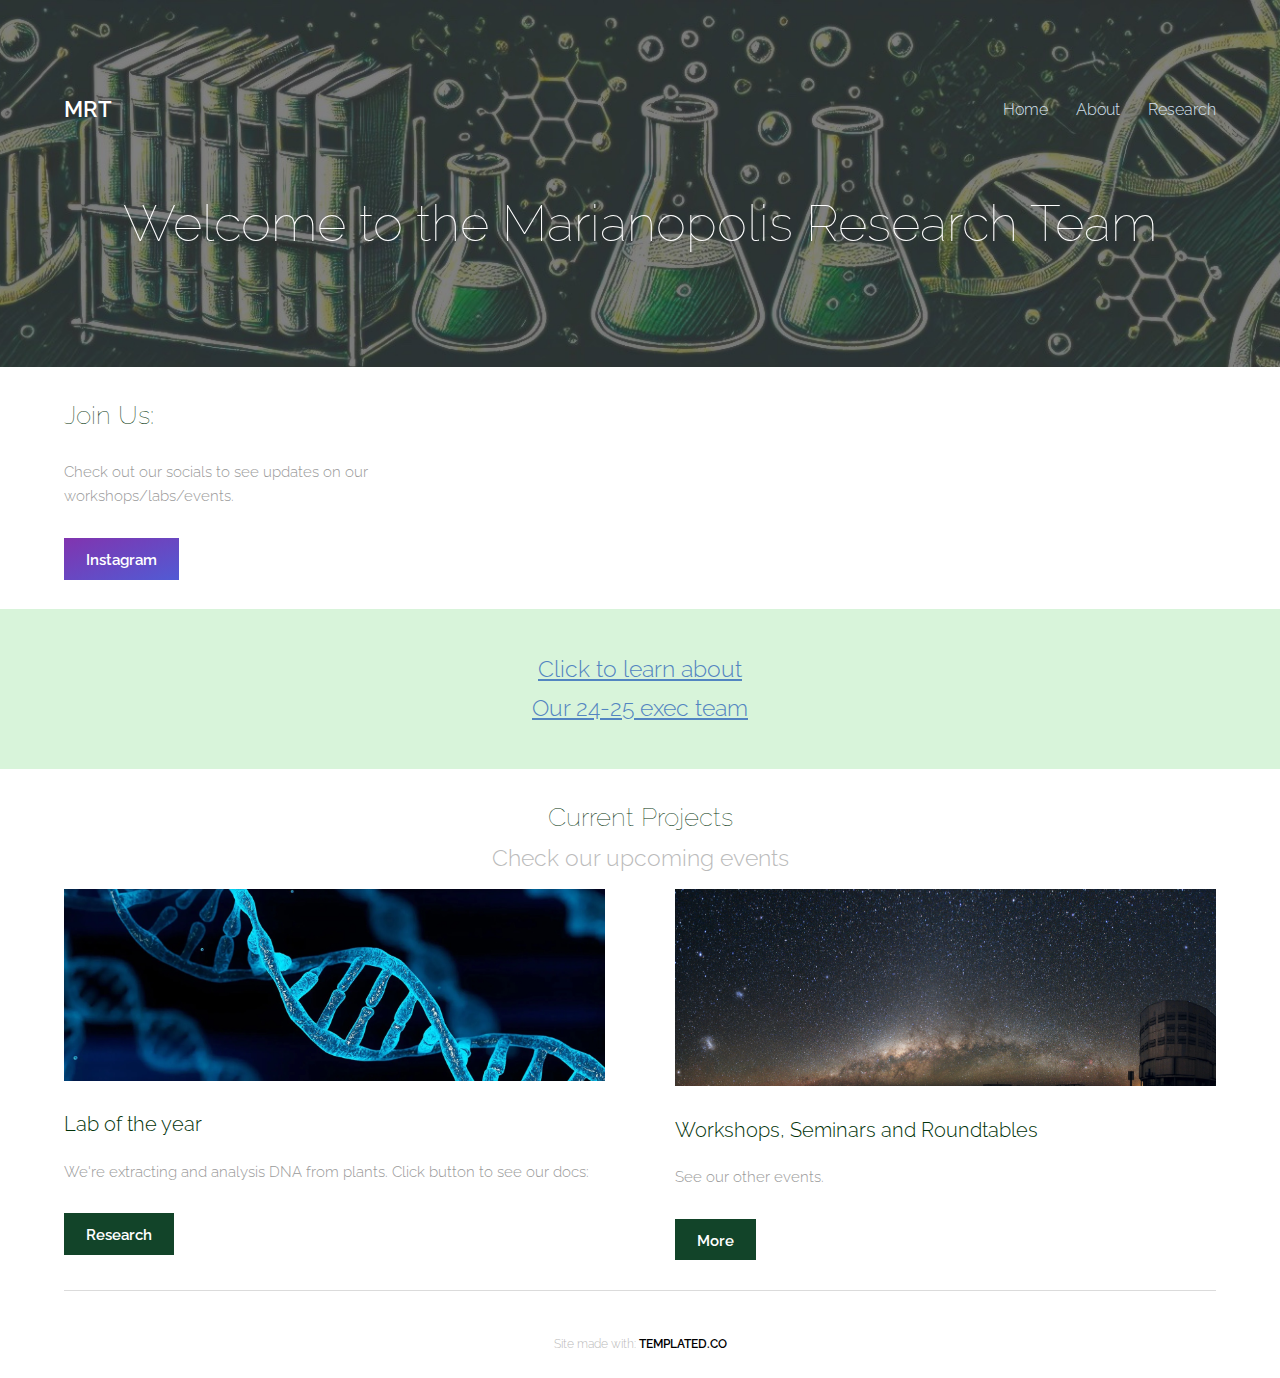
==== index.html @ 7f7be636 "first commit" ====
<!DOCTYPE HTML>
<!--
	Theory by TEMPLATED
	templated.co @templatedco
	Released for free under the Creative Commons Attribution 3.0 license (templated.co/license)
--><html><head><title>Marianopolis Research Team</title><meta charset="utf-8"><meta name="robots" content="index, follow, max-image-preview:large, max-snippet:-1, max-video-preview:-1"><meta name="viewport" content="width=device-width, initial-scale=1"><link rel="stylesheet" href="assets/css/main.css"></head><body>

		<!-- Header -->
			<header id="header"><div class="inner">
					<a href="index.html" class="logo">MRT</a>
					<nav id="nav"><a href="index.html">Home</a>
						<a href="generic.html">About</a>
						<a href="research.html">Research</a>
					</nav><a href="#navPanel" class="navPanelToggle"><span class="fa fa-bars"></span></a>
				</div>
			</header><!-- Banner --><section id="banner"><h1>Welcome to the Marianopolis Research Team</h1>
				<!--<p>STEM, Labs, Science, Research.</p>-->
			</section><!-- One --><section id="one" class="wrapper"><div class="inner">
					<div class="flex flex-3">
						<article><header><h2>Join Us:</h2>
							</header><p>Check out our socials to see updates on our workshops/labs/events.</p>
							<footer><a href="https://www.instagram.com/marianopolisresearch/" class="button special ins">Instagram</a>
							</footer></article></div>
				</div>
			</section><!-- Two -->
				<!--<div><a href="https://www.instagram.com/p/C2d52fmOYPW/?img_index=1">Our current team</a></div>-->
			<section id="two" class="wrapper style1 special"><div class="inner">
					<header><p><a href="https://www.instagram.com/p/C2d52fmOYPW/?img_index=1"><u>Click to learn about<br>Our 24-25 exec team</u></a></p>
						
					
						</div>
					</div>
				
				</div>
			</section><!-- Three --><section id="three" class="wrapper special"><div class="inner">
					<header class="align-center"><h2>Current Projects</h2>
						<p>Check our upcoming events</p>
					</header><div class="flex flex-2">
						<article><div class="image fit">
								<img src="images/DNA-strands-concept-illustration copy.jpg" alt="DNA" width="576" height="196"></div>
							<header><h3>Lab of the year</h3>
							</header><p>We're extracting and analysis DNA from plants. Click button to see our docs:</p>
							<footer><a href="research.html" class="button special">Research</a>
							</footer></article><article><div class="image fit">
								<img src="images/Panoramic_Large_and_Small_Magellanic_Clouds copy.jpg" alt="SMC" width="576" height="196"></div>
							<header><h3>Workshops, Seminars and Roundtables</h3>
							</header><p>See our other events.</p>
							<footer><a href="#" class="button special">More</a>
							</footer></article></div>
				</div>
			</section><!-- Footer --><footer id="footer"><div class="inner">
					<div class="flex">
						<!--<ul class="icons"><li><a href="#" class="icon fa-facebook"><span class="label">Facebook</span></a></li>
							<li><a href="#" class="icon fa-twitter"><span class="label">Twitter</span></a></li>
							<li><a href="#" class="icon fa-linkedin"><span class="label">linkedIn</span></a></li>
							<li><a href="#" class="icon fa-pinterest-p"><span class="label">Pinterest</span></a></li>
							<li><a href="#" class="icon fa-vimeo"><span class="label">Vimeo</span></a></li>
						</ul></div>-->
				</div>
			</footer><div class="copyright">
			Site made with: <a href="https://templated.co/">TEMPLATED.CO</a>
		</div>

		<!-- Scripts -->
			<script src="assets/js/jquery.min.js"></script><script src="assets/js/skel.min.js"></script><script src="assets/js/util.js"></script><script src="assets/js/main.js"></script></body></html>
---- assets/css/main.css ----
@charset "UTF-8";
@import url(font-awesome.min.css);
@import "https://fonts.googleapis.com/css?family=Raleway:100,300,600";

/*
	Theory by TEMPLATED
	templated.co @templatedco
	Released for free under the Creative Commons Attribution 3.0 license (templated.co/license)
*/

/* Reset */

	html, body, div, span, applet, object, iframe, h1, h2, h3, h4, h5, h6, p, blockquote, pre, a, abbr, acronym, address, big, cite, code, del, dfn, em, img, ins, kbd, q, s, samp, small, strike, strong, sub, sup, tt, var, b, u, i, center, dl, dt, dd, ol, ul, li, fieldset, form, label, legend, table, caption, tbody, tfoot, thead, tr, th, td, article, aside, canvas, details, embed, figure, figcaption, footer, header, hgroup, menu, nav, output, ruby, section, summary, time, mark, audio, video {
		margin: 0;
		padding: 0;
		border: 0;
		font-size: 100%;
		font: inherit;
		vertical-align: baseline;
	}
.image.fit img {
	width: 100%;
	height: auto;
}
	article, aside, details, figcaption, figure, footer, header, hgroup, menu, nav, section {
		display: block;
	}

	body {
		line-height: 1;
	}

	ol, ul {
		list-style: none;
	}

	blockquote, q {
		quotes: none;
	}

	blockquote:before, blockquote:after, q:before, q:after {
		content: '';
		content: none;
	}

	table {
		border-collapse: collapse;
		border-spacing: 0;
	}

	body {
		-webkit-text-size-adjust: none;
	}

/* Box Model */

	*, *:before, *:after {
		-moz-box-sizing: border-box;
		-webkit-box-sizing: border-box;
		box-sizing: border-box;
	}

/* Containers */

	.container {
		margin-left: auto;
		margin-right: auto;
	}

	.container.\31 25\25 {
		width: 100%;
		max-width: 100em;
		min-width: 80em;
	}

	.container.\37 5\25 {
		width: 60em;
	}

	.container.\35 0\25 {
		width: 40em;
	}

	.container.\32 5\25 {
		width: 20em;
	}

	.container {
		width: 80em;
	}

	@media screen and (max-width: 1680px) {

		.container.\31 25\25 {
			width: 100%;
			max-width: 100em;
			min-width: 80em;
		}

		.container.\37 5\25 {
			width: 60em;
		}

		.container.\35 0\25 {
			width: 40em;
		}

		.container.\32 5\25 {
			width: 20em;
		}

		.container {
			width: 80em;
		}

	}

	@media screen and (max-width: 1280px) {

		.container.\31 25\25 {
			width: 100%;
			max-width: 81.25em;
			min-width: 65em;
		}

		.container.\37 5\25 {
			width: 48.75em;
		}

		.container.\35 0\25 {
			width: 32.5em;
		}

		.container.\32 5\25 {
			width: 16.25em;
		}

		.container {
			width: 65em;
		}

	}

	@media screen and (max-width: 980px) {

		.container.\31 25\25 {
			width: 100%;
			max-width: 112.5%;
			min-width: 90%;
		}

		.container.\37 5\25 {
			width: 67.5%;
		}

		.container.\35 0\25 {
			width: 45%;
		}

		.container.\32 5\25 {
			width: 22.5%;
		}

		.container {
			width: 90%;
		}

	}

	@media screen and (max-width: 736px) {

		.container.\31 25\25 {
			width: 100%;
			max-width: 112.5%;
			min-width: 90%;
		}

		.container.\37 5\25 {
			width: 67.5%;
		}

		.container.\35 0\25 {
			width: 45%;
		}

		.container.\32 5\25 {
			width: 22.5%;
		}

		.container {
			width: 90% !important;
		}

	}

	@media screen and (max-width: 480px) {

		.container.\31 25\25 {
			width: 100%;
			max-width: 112.5%;
			min-width: 90%;
		}

		.container.\37 5\25 {
			width: 67.5%;
		}

		.container.\35 0\25 {
			width: 45%;
		}

		.container.\32 5\25 {
			width: 22.5%;
		}

		.container {
			width: 90% !important;
		}

	}

/* Grid */

	.row {
		border-bottom: solid 1px transparent;
		-moz-box-sizing: border-box;
		-webkit-box-sizing: border-box;
		box-sizing: border-box;
	}

	.row > * {
		float: left;
		-moz-box-sizing: border-box;
		-webkit-box-sizing: border-box;
		box-sizing: border-box;
	}

	.row:after, .row:before {
		content: '';
		display: block;
		clear: both;
		height: 0;
	}

	.row.uniform > * > :first-child {
		margin-top: 0;
	}

	.row.uniform > * > :last-child {
		margin-bottom: 0;
	}

	.row.\30 \25 > * {
		padding: 0 0 0 0em;
	}

	.row.\30 \25 {
		margin: 0 0 -1px 0em;
	}

	.row.uniform.\30 \25 > * {
		padding: 0em 0 0 0em;
	}

	.row.uniform.\30 \25 {
		margin: 0em 0 -1px 0em;
	}

	.row > * {
		padding: 0 0 0 2em;
	}

	.row {
		margin: 0 0 -1px -2em;
	}

	.row.uniform > * {
		padding: 2em 0 0 2em;
	}

	.row.uniform {
		margin: -2em 0 -1px -2em;
	}

	.row.\32 00\25 > * {
		padding: 0 0 0 4em;
	}

	.row.\32 00\25 {
		margin: 0 0 -1px -4em;
	}

	.row.uniform.\32 00\25 > * {
		padding: 4em 0 0 4em;
	}

	.row.uniform.\32 00\25 {
		margin: -4em 0 -1px -4em;
	}

	.row.\31 50\25 > * {
		padding: 0 0 0 3em;
	}

	.row.\31 50\25 {
		margin: 0 0 -1px -3em;
	}

	.row.uniform.\31 50\25 > * {
		padding: 3em 0 0 3em;
	}

	.row.uniform.\31 50\25 {
		margin: -3em 0 -1px -3em;
	}

	.row.\35 0\25 > * {
		padding: 0 0 0 1em;
	}

	.row.\35 0\25 {
		margin: 0 0 -1px -1em;
	}

	.row.uniform.\35 0\25 > * {
		padding: 1em 0 0 1em;
	}

	.row.uniform.\35 0\25 {
		margin: -1em 0 -1px -1em;
	}

	.row.\32 5\25 > * {
		padding: 0 0 0 0.5em;
	}

	.row.\32 5\25 {
		margin: 0 0 -1px -0.5em;
	}

	.row.uniform.\32 5\25 > * {
		padding: 0.5em 0 0 0.5em;
	}

	.row.uniform.\32 5\25 {
		margin: -0.5em 0 -1px -0.5em;
	}

	.\31 2u, .\31 2u\24 {
		width: 100%;
		clear: none;
		margin-left: 0;
	}

	.\31 1u, .\31 1u\24 {
		width: 91.6666666667%;
		clear: none;
		margin-left: 0;
	}

	.\31 0u, .\31 0u\24 {
		width: 83.3333333333%;
		clear: none;
		margin-left: 0;
	}

	.\39 u, .\39 u\24 {
		width: 75%;
		clear: none;
		margin-left: 0;
	}

	.\38 u, .\38 u\24 {
		width: 66.6666666667%;
		clear: none;
		margin-left: 0;
	}

	.\37 u, .\37 u\24 {
		width: 58.3333333333%;
		clear: none;
		margin-left: 0;
	}

	.\36 u, .\36 u\24 {
		width: 50%;
		clear: none;
		margin-left: 0;
	}

	.\35 u, .\35 u\24 {
		width: 41.6666666667%;
		clear: none;
		margin-left: 0;
	}

	.\34 u, .\34 u\24 {
		width: 33.3333333333%;
		clear: none;
		margin-left: 0;
	}

	.\33 u, .\33 u\24 {
		width: 25%;
		clear: none;
		margin-left: 0;
	}

	.\32 u, .\32 u\24 {
		width: 16.6666666667%;
		clear: none;
		margin-left: 0;
	}

	.\31 u, .\31 u\24 {
		width: 8.3333333333%;
		clear: none;
		margin-left: 0;
	}

	.\31 2u\24 + *,
	.\31 1u\24 + *,
	.\31 0u\24 + *,
	.\39 u\24 + *,
	.\38 u\24 + *,
	.\37 u\24 + *,
	.\36 u\24 + *,
	.\35 u\24 + *,
	.\34 u\24 + *,
	.\33 u\24 + *,
	.\32 u\24 + *,
	.\31 u\24 + * {
		clear: left;
	}

	.\-11u {
		margin-left: 91.66667%;
	}

	.\-10u {
		margin-left: 83.33333%;
	}

	.\-9u {
		margin-left: 75%;
	}

	.\-8u {
		margin-left: 66.66667%;
	}

	.\-7u {
		margin-left: 58.33333%;
	}

	.\-6u {
		margin-left: 50%;
	}

	.\-5u {
		margin-left: 41.66667%;
	}

	.\-4u {
		margin-left: 33.33333%;
	}

	.\-3u {
		margin-left: 25%;
	}

	.\-2u {
		margin-left: 16.66667%;
	}

	.\-1u {
		margin-left: 8.33333%;
	}

	@media screen and (max-width: 1680px) {

		.row > * {
			padding: 0 0 0 2em;
		}

		.row {
			margin: 0 0 -1px -2em;
		}

		.row.uniform > * {
			padding: 2em 0 0 2em;
		}

		.row.uniform {
			margin: -2em 0 -1px -2em;
		}

		.row.\32 00\25 > * {
			padding: 0 0 0 4em;
		}

		.row.\32 00\25 {
			margin: 0 0 -1px -4em;
		}

		.row.uniform.\32 00\25 > * {
			padding: 4em 0 0 4em;
		}

		.row.uniform.\32 00\25 {
			margin: -4em 0 -1px -4em;
		}

		.row.\31 50\25 > * {
			padding: 0 0 0 3em;
		}

		.row.\31 50\25 {
			margin: 0 0 -1px -3em;
		}

		.row.uniform.\31 50\25 > * {
			padding: 3em 0 0 3em;
		}

		.row.uniform.\31 50\25 {
			margin: -3em 0 -1px -3em;
		}

		.row.\35 0\25 > * {
			padding: 0 0 0 1em;
		}

		.row.\35 0\25 {
			margin: 0 0 -1px -1em;
		}

		.row.uniform.\35 0\25 > * {
			padding: 1em 0 0 1em;
		}

		.row.uniform.\35 0\25 {
			margin: -1em 0 -1px -1em;
		}

		.row.\32 5\25 > * {
			padding: 0 0 0 0.5em;
		}

		.row.\32 5\25 {
			margin: 0 0 -1px -0.5em;
		}

		.row.uniform.\32 5\25 > * {
			padding: 0.5em 0 0 0.5em;
		}

		.row.uniform.\32 5\25 {
			margin: -0.5em 0 -1px -0.5em;
		}

		.\31 2u\28xlarge\29, .\31 2u\24\28xlarge\29 {
			width: 100%;
			clear: none;
			margin-left: 0;
		}

		.\31 1u\28xlarge\29, .\31 1u\24\28xlarge\29 {
			width: 91.6666666667%;
			clear: none;
			margin-left: 0;
		}

		.\31 0u\28xlarge\29, .\31 0u\24\28xlarge\29 {
			width: 83.3333333333%;
			clear: none;
			margin-left: 0;
		}

		.\39 u\28xlarge\29, .\39 u\24\28xlarge\29 {
			width: 75%;
			clear: none;
			margin-left: 0;
		}

		.\38 u\28xlarge\29, .\38 u\24\28xlarge\29 {
			width: 66.6666666667%;
			clear: none;
			margin-left: 0;
		}

		.\37 u\28xlarge\29, .\37 u\24\28xlarge\29 {
			width: 58.3333333333%;
			clear: none;
			margin-left: 0;
		}

		.\36 u\28xlarge\29, .\36 u\24\28xlarge\29 {
			width: 50%;
			clear: none;
			margin-left: 0;
		}

		.\35 u\28xlarge\29, .\35 u\24\28xlarge\29 {
			width: 41.6666666667%;
			clear: none;
			margin-left: 0;
		}

		.\34 u\28xlarge\29, .\34 u\24\28xlarge\29 {
			width: 33.3333333333%;
			clear: none;
			margin-left: 0;
		}

		.\33 u\28xlarge\29, .\33 u\24\28xlarge\29 {
			width: 25%;
			clear: none;
			margin-left: 0;
		}

		.\32 u\28xlarge\29, .\32 u\24\28xlarge\29 {
			width: 16.6666666667%;
			clear: none;
			margin-left: 0;
		}

		.\31 u\28xlarge\29, .\31 u\24\28xlarge\29 {
			width: 8.3333333333%;
			clear: none;
			margin-left: 0;
		}

		.\31 2u\24\28xlarge\29 + *,
		.\31 1u\24\28xlarge\29 + *,
		.\31 0u\24\28xlarge\29 + *,
		.\39 u\24\28xlarge\29 + *,
		.\38 u\24\28xlarge\29 + *,
		.\37 u\24\28xlarge\29 + *,
		.\36 u\24\28xlarge\29 + *,
		.\35 u\24\28xlarge\29 + *,
		.\34 u\24\28xlarge\29 + *,
		.\33 u\24\28xlarge\29 + *,
		.\32 u\24\28xlarge\29 + *,
		.\31 u\24\28xlarge\29 + * {
			clear: left;
		}

		.\-11u\28xlarge\29 {
			margin-left: 91.66667%;
		}

		.\-10u\28xlarge\29 {
			margin-left: 83.33333%;
		}

		.\-9u\28xlarge\29 {
			margin-left: 75%;
		}

		.\-8u\28xlarge\29 {
			margin-left: 66.66667%;
		}

		.\-7u\28xlarge\29 {
			margin-left: 58.33333%;
		}

		.\-6u\28xlarge\29 {
			margin-left: 50%;
		}

		.\-5u\28xlarge\29 {
			margin-left: 41.66667%;
		}

		.\-4u\28xlarge\29 {
			margin-left: 33.33333%;
		}

		.\-3u\28xlarge\29 {
			margin-left: 25%;
		}

		.\-2u\28xlarge\29 {
			margin-left: 16.66667%;
		}

		.\-1u\28xlarge\29 {
			margin-left: 8.33333%;
		}

	}

	@media screen and (max-width: 1280px) {

		.row > * {
			padding: 0 0 0 1.5em;
		}

		.row {
			margin: 0 0 -1px -1.5em;
		}

		.row.uniform > * {
			padding: 1.5em 0 0 1.5em;
		}

		.row.uniform {
			margin: -1.5em 0 -1px -1.5em;
		}

		.row.\32 00\25 > * {
			padding: 0 0 0 3em;
		}

		.row.\32 00\25 {
			margin: 0 0 -1px -3em;
		}

		.row.uniform.\32 00\25 > * {
			padding: 3em 0 0 3em;
		}

		.row.uniform.\32 00\25 {
			margin: -3em 0 -1px -3em;
		}

		.row.\31 50\25 > * {
			padding: 0 0 0 2.25em;
		}

		.row.\31 50\25 {
			margin: 0 0 -1px -2.25em;
		}

		.row.uniform.\31 50\25 > * {
			padding: 2.25em 0 0 2.25em;
		}

		.row.uniform.\31 50\25 {
			margin: -2.25em 0 -1px -2.25em;
		}

		.row.\35 0\25 > * {
			padding: 0 0 0 0.75em;
		}

		.row.\35 0\25 {
			margin: 0 0 -1px -0.75em;
		}

		.row.uniform.\35 0\25 > * {
			padding: 0.75em 0 0 0.75em;
		}

		.row.uniform.\35 0\25 {
			margin: -0.75em 0 -1px -0.75em;
		}

		.row.\32 5\25 > * {
			padding: 0 0 0 0.375em;
		}

		.row.\32 5\25 {
			margin: 0 0 -1px -0.375em;
		}

		.row.uniform.\32 5\25 > * {
			padding: 0.375em 0 0 0.375em;
		}

		.row.uniform.\32 5\25 {
			margin: -0.375em 0 -1px -0.375em;
		}

		.\31 2u\28large\29, .\31 2u\24\28large\29 {
			width: 100%;
			clear: none;
			margin-left: 0;
		}

		.\31 1u\28large\29, .\31 1u\24\28large\29 {
			width: 91.6666666667%;
			clear: none;
			margin-left: 0;
		}

		.\31 0u\28large\29, .\31 0u\24\28large\29 {
			width: 83.3333333333%;
			clear: none;
			margin-left: 0;
		}

		.\39 u\28large\29, .\39 u\24\28large\29 {
			width: 75%;
			clear: none;
			margin-left: 0;
		}

		.\38 u\28large\29, .\38 u\24\28large\29 {
			width: 66.6666666667%;
			clear: none;
			margin-left: 0;
		}

		.\37 u\28large\29, .\37 u\24\28large\29 {
			width: 58.3333333333%;
			clear: none;
			margin-left: 0;
		}

		.\36 u\28large\29, .\36 u\24\28large\29 {
			width: 50%;
			clear: none;
			margin-left: 0;
		}

		.\35 u\28large\29, .\35 u\24\28large\29 {
			width: 41.6666666667%;
			clear: none;
			margin-left: 0;
		}

		.\34 u\28large\29, .\34 u\24\28large\29 {
			width: 33.3333333333%;
			clear: none;
			margin-left: 0;
		}

		.\33 u\28large\29, .\33 u\24\28large\29 {
			width: 25%;
			clear: none;
			margin-left: 0;
		}

		.\32 u\28large\29, .\32 u\24\28large\29 {
			width: 16.6666666667%;
			clear: none;
			margin-left: 0;
		}

		.\31 u\28large\29, .\31 u\24\28large\29 {
			width: 8.3333333333%;
			clear: none;
			margin-left: 0;
		}

		.\31 2u\24\28large\29 + *,
		.\31 1u\24\28large\29 + *,
		.\31 0u\24\28large\29 + *,
		.\39 u\24\28large\29 + *,
		.\38 u\24\28large\29 + *,
		.\37 u\24\28large\29 + *,
		.\36 u\24\28large\29 + *,
		.\35 u\24\28large\29 + *,
		.\34 u\24\28large\29 + *,
		.\33 u\24\28large\29 + *,
		.\32 u\24\28large\29 + *,
		.\31 u\24\28large\29 + * {
			clear: left;
		}

		.\-11u\28large\29 {
			margin-left: 91.66667%;
		}

		.\-10u\28large\29 {
			margin-left: 83.33333%;
		}

		.\-9u\28large\29 {
			margin-left: 75%;
		}

		.\-8u\28large\29 {
			margin-left: 66.66667%;
		}

		.\-7u\28large\29 {
			margin-left: 58.33333%;
		}

		.\-6u\28large\29 {
			margin-left: 50%;
		}

		.\-5u\28large\29 {
			margin-left: 41.66667%;
		}

		.\-4u\28large\29 {
			margin-left: 33.33333%;
		}

		.\-3u\28large\29 {
			margin-left: 25%;
		}

		.\-2u\28large\29 {
			margin-left: 16.66667%;
		}

		.\-1u\28large\29 {
			margin-left: 8.33333%;
		}

	}

	@media screen and (max-width: 980px) {

		.row > * {
			padding: 0 0 0 1.5em;
		}

		.row {
			margin: 0 0 -1px -1.5em;
		}

		.row.uniform > * {
			padding: 1.5em 0 0 1.5em;
		}

		.row.uniform {
			margin: -1.5em 0 -1px -1.5em;
		}

		.row.\32 00\25 > * {
			padding: 0 0 0 3em;
		}

		.row.\32 00\25 {
			margin: 0 0 -1px -3em;
		}

		.row.uniform.\32 00\25 > * {
			padding: 3em 0 0 3em;
		}

		.row.uniform.\32 00\25 {
			margin: -3em 0 -1px -3em;
		}

		.row.\31 50\25 > * {
			padding: 0 0 0 2.25em;
		}

		.row.\31 50\25 {
			margin: 0 0 -1px -2.25em;
		}

		.row.uniform.\31 50\25 > * {
			padding: 2.25em 0 0 2.25em;
		}

		.row.uniform.\31 50\25 {
			margin: -2.25em 0 -1px -2.25em;
		}

		.row.\35 0\25 > * {
			padding: 0 0 0 0.75em;
		}

		.row.\35 0\25 {
			margin: 0 0 -1px -0.75em;
		}

		.row.uniform.\35 0\25 > * {
			padding: 0.75em 0 0 0.75em;
		}

		.row.uniform.\35 0\25 {
			margin: -0.75em 0 -1px -0.75em;
		}

		.row.\32 5\25 > * {
			padding: 0 0 0 0.375em;
		}

		.row.\32 5\25 {
			margin: 0 0 -1px -0.375em;
		}

		.row.uniform.\32 5\25 > * {
			padding: 0.375em 0 0 0.375em;
		}

		.row.uniform.\32 5\25 {
			margin: -0.375em 0 -1px -0.375em;
		}

		.\31 2u\28medium\29, .\31 2u\24\28medium\29 {
			width: 100%;
			clear: none;
			margin-left: 0;
		}

		.\31 1u\28medium\29, .\31 1u\24\28medium\29 {
			width: 91.6666666667%;
			clear: none;
			margin-left: 0;
		}

		.\31 0u\28medium\29, .\31 0u\24\28medium\29 {
			width: 83.3333333333%;
			clear: none;
			margin-left: 0;
		}

		.\39 u\28medium\29, .\39 u\24\28medium\29 {
			width: 75%;
			clear: none;
			margin-left: 0;
		}

		.\38 u\28medium\29, .\38 u\24\28medium\29 {
			width: 66.6666666667%;
			clear: none;
			margin-left: 0;
		}

		.\37 u\28medium\29, .\37 u\24\28medium\29 {
			width: 58.3333333333%;
			clear: none;
			margin-left: 0;
		}

		.\36 u\28medium\29, .\36 u\24\28medium\29 {
			width: 50%;
			clear: none;
			margin-left: 0;
		}

		.\35 u\28medium\29, .\35 u\24\28medium\29 {
			width: 41.6666666667%;
			clear: none;
			margin-left: 0;
		}

		.\34 u\28medium\29, .\34 u\24\28medium\29 {
			width: 33.3333333333%;
			clear: none;
			margin-left: 0;
		}

		.\33 u\28medium\29, .\33 u\24\28medium\29 {
			width: 25%;
			clear: none;
			margin-left: 0;
		}

		.\32 u\28medium\29, .\32 u\24\28medium\29 {
			width: 16.6666666667%;
			clear: none;
			margin-left: 0;
		}

		.\31 u\28medium\29, .\31 u\24\28medium\29 {
			width: 8.3333333333%;
			clear: none;
			margin-left: 0;
		}

		.\31 2u\24\28medium\29 + *,
		.\31 1u\24\28medium\29 + *,
		.\31 0u\24\28medium\29 + *,
		.\39 u\24\28medium\29 + *,
		.\38 u\24\28medium\29 + *,
		.\37 u\24\28medium\29 + *,
		.\36 u\24\28medium\29 + *,
		.\35 u\24\28medium\29 + *,
		.\34 u\24\28medium\29 + *,
		.\33 u\24\28medium\29 + *,
		.\32 u\24\28medium\29 + *,
		.\31 u\24\28medium\29 + * {
			clear: left;
		}

		.\-11u\28medium\29 {
			margin-left: 91.66667%;
		}

		.\-10u\28medium\29 {
			margin-left: 83.33333%;
		}

		.\-9u\28medium\29 {
			margin-left: 75%;
		}

		.\-8u\28medium\29 {
			margin-left: 66.66667%;
		}

		.\-7u\28medium\29 {
			margin-left: 58.33333%;
		}

		.\-6u\28medium\29 {
			margin-left: 50%;
		}

		.\-5u\28medium\29 {
			margin-left: 41.66667%;
		}

		.\-4u\28medium\29 {
			margin-left: 33.33333%;
		}

		.\-3u\28medium\29 {
			margin-left: 25%;
		}

		.\-2u\28medium\29 {
			margin-left: 16.66667%;
		}

		.\-1u\28medium\29 {
			margin-left: 8.33333%;
		}

	}

	@media screen and (max-width: 736px) {

		.row > * {
			padding: 0 0 0 1.25em;
		}

		.row {
			margin: 0 0 -1px -1.25em;
		}

		.row.uniform > * {
			padding: 1.25em 0 0 1.25em;
		}

		.row.uniform {
			margin: -1.25em 0 -1px -1.25em;
		}

		.row.\32 00\25 > * {
			padding: 0 0 0 2.5em;
		}

		.row.\32 00\25 {
			margin: 0 0 -1px -2.5em;
		}

		.row.uniform.\32 00\25 > * {
			padding: 2.5em 0 0 2.5em;
		}

		.row.uniform.\32 00\25 {
			margin: -2.5em 0 -1px -2.5em;
		}

		.row.\31 50\25 > * {
			padding: 0 0 0 1.875em;
		}

		.row.\31 50\25 {
			margin: 0 0 -1px -1.875em;
		}

		.row.uniform.\31 50\25 > * {
			padding: 1.875em 0 0 1.875em;
		}

		.row.uniform.\31 50\25 {
			margin: -1.875em 0 -1px -1.875em;
		}

		.row.\35 0\25 > * {
			padding: 0 0 0 0.625em;
		}

		.row.\35 0\25 {
			margin: 0 0 -1px -0.625em;
		}

		.row.uniform.\35 0\25 > * {
			padding: 0.625em 0 0 0.625em;
		}

		.row.uniform.\35 0\25 {
			margin: -0.625em 0 -1px -0.625em;
		}

		.row.\32 5\25 > * {
			padding: 0 0 0 0.3125em;
		}

		.row.\32 5\25 {
			margin: 0 0 -1px -0.3125em;
		}

		.row.uniform.\32 5\25 > * {
			padding: 0.3125em 0 0 0.3125em;
		}

		.row.uniform.\32 5\25 {
			margin: -0.3125em 0 -1px -0.3125em;
		}

		.\31 2u\28small\29, .\31 2u\24\28small\29 {
			width: 100%;
			clear: none;
			margin-left: 0;
		}

		.\31 1u\28small\29, .\31 1u\24\28small\29 {
			width: 91.6666666667%;
			clear: none;
			margin-left: 0;
		}

		.\31 0u\28small\29, .\31 0u\24\28small\29 {
			width: 83.3333333333%;
			clear: none;
			margin-left: 0;
		}

		.\39 u\28small\29, .\39 u\24\28small\29 {
			width: 75%;
			clear: none;
			margin-left: 0;
		}

		.\38 u\28small\29, .\38 u\24\28small\29 {
			width: 66.6666666667%;
			clear: none;
			margin-left: 0;
		}

		.\37 u\28small\29, .\37 u\24\28small\29 {
			width: 58.3333333333%;
			clear: none;
			margin-left: 0;
		}

		.\36 u\28small\29, .\36 u\24\28small\29 {
			width: 50%;
			clear: none;
			margin-left: 0;
		}

		.\35 u\28small\29, .\35 u\24\28small\29 {
			width: 41.6666666667%;
			clear: none;
			margin-left: 0;
		}

		.\34 u\28small\29, .\34 u\24\28small\29 {
			width: 33.3333333333%;
			clear: none;
			margin-left: 0;
		}

		.\33 u\28small\29, .\33 u\24\28small\29 {
			width: 25%;
			clear: none;
			margin-left: 0;
		}

		.\32 u\28small\29, .\32 u\24\28small\29 {
			width: 16.6666666667%;
			clear: none;
			margin-left: 0;
		}

		.\31 u\28small\29, .\31 u\24\28small\29 {
			width: 8.3333333333%;
			clear: none;
			margin-left: 0;
		}

		.\31 2u\24\28small\29 + *,
		.\31 1u\24\28small\29 + *,
		.\31 0u\24\28small\29 + *,
		.\39 u\24\28small\29 + *,
		.\38 u\24\28small\29 + *,
		.\37 u\24\28small\29 + *,
		.\36 u\24\28small\29 + *,
		.\35 u\24\28small\29 + *,
		.\34 u\24\28small\29 + *,
		.\33 u\24\28small\29 + *,
		.\32 u\24\28small\29 + *,
		.\31 u\24\28small\29 + * {
			clear: left;
		}

		.\-11u\28small\29 {
			margin-left: 91.66667%;
		}

		.\-10u\28small\29 {
			margin-left: 83.33333%;
		}

		.\-9u\28small\29 {
			margin-left: 75%;
		}

		.\-8u\28small\29 {
			margin-left: 66.66667%;
		}

		.\-7u\28small\29 {
			margin-left: 58.33333%;
		}

		.\-6u\28small\29 {
			margin-left: 50%;
		}

		.\-5u\28small\29 {
			margin-left: 41.66667%;
		}

		.\-4u\28small\29 {
			margin-left: 33.33333%;
		}

		.\-3u\28small\29 {
			margin-left: 25%;
		}

		.\-2u\28small\29 {
			margin-left: 16.66667%;
		}

		.\-1u\28small\29 {
			margin-left: 8.33333%;
		}

	}

	@media screen and (max-width: 480px) {

		.row > * {
			padding: 0 0 0 1.25em;
		}

		.row {
			margin: 0 0 -1px -1.25em;
		}

		.row.uniform > * {
			padding: 1.25em 0 0 1.25em;
		}

		.row.uniform {
			margin: -1.25em 0 -1px -1.25em;
		}

		.row.\32 00\25 > * {
			padding: 0 0 0 2.5em;
		}

		.row.\32 00\25 {
			margin: 0 0 -1px -2.5em;
		}

		.row.uniform.\32 00\25 > * {
			padding: 2.5em 0 0 2.5em;
		}

		.row.uniform.\32 00\25 {
			margin: -2.5em 0 -1px -2.5em;
		}

		.row.\31 50\25 > * {
			padding: 0 0 0 1.875em;
		}

		.row.\31 50\25 {
			margin: 0 0 -1px -1.875em;
		}

		.row.uniform.\31 50\25 > * {
			padding: 1.875em 0 0 1.875em;
		}

		.row.uniform.\31 50\25 {
			margin: -1.875em 0 -1px -1.875em;
		}

		.row.\35 0\25 > * {
			padding: 0 0 0 0.625em;
		}

		.row.\35 0\25 {
			margin: 0 0 -1px -0.625em;
		}

		.row.uniform.\35 0\25 > * {
			padding: 0.625em 0 0 0.625em;
		}

		.row.uniform.\35 0\25 {
			margin: -0.625em 0 -1px -0.625em;
		}

		.row.\32 5\25 > * {
			padding: 0 0 0 0.3125em;
		}

		.row.\32 5\25 {
			margin: 0 0 -1px -0.3125em;
		}

		.row.uniform.\32 5\25 > * {
			padding: 0.3125em 0 0 0.3125em;
		}

		.row.uniform.\32 5\25 {
			margin: -0.3125em 0 -1px -0.3125em;
		}

		.\31 2u\28xsmall\29, .\31 2u\24\28xsmall\29 {
			width: 100%;
			clear: none;
			margin-left: 0;
		}

		.\31 1u\28xsmall\29, .\31 1u\24\28xsmall\29 {
			width: 91.6666666667%;
			clear: none;
			margin-left: 0;
		}

		.\31 0u\28xsmall\29, .\31 0u\24\28xsmall\29 {
			width: 83.3333333333%;
			clear: none;
			margin-left: 0;
		}

		.\39 u\28xsmall\29, .\39 u\24\28xsmall\29 {
			width: 75%;
			clear: none;
			margin-left: 0;
		}

		.\38 u\28xsmall\29, .\38 u\24\28xsmall\29 {
			width: 66.6666666667%;
			clear: none;
			margin-left: 0;
		}

		.\37 u\28xsmall\29, .\37 u\24\28xsmall\29 {
			width: 58.3333333333%;
			clear: none;
			margin-left: 0;
		}

		.\36 u\28xsmall\29, .\36 u\24\28xsmall\29 {
			width: 50%;
			clear: none;
			margin-left: 0;
		}

		.\35 u\28xsmall\29, .\35 u\24\28xsmall\29 {
			width: 41.6666666667%;
			clear: none;
			margin-left: 0;
		}

		.\34 u\28xsmall\29, .\34 u\24\28xsmall\29 {
			width: 33.3333333333%;
			clear: none;
			margin-left: 0;
		}

		.\33 u\28xsmall\29, .\33 u\24\28xsmall\29 {
			width: 25%;
			clear: none;
			margin-left: 0;
		}

		.\32 u\28xsmall\29, .\32 u\24\28xsmall\29 {
			width: 16.6666666667%;
			clear: none;
			margin-left: 0;
		}

		.\31 u\28xsmall\29, .\31 u\24\28xsmall\29 {
			width: 8.3333333333%;
			clear: none;
			margin-left: 0;
		}

		.\31 2u\24\28xsmall\29 + *,
		.\31 1u\24\28xsmall\29 + *,
		.\31 0u\24\28xsmall\29 + *,
		.\39 u\24\28xsmall\29 + *,
		.\38 u\24\28xsmall\29 + *,
		.\37 u\24\28xsmall\29 + *,
		.\36 u\24\28xsmall\29 + *,
		.\35 u\24\28xsmall\29 + *,
		.\34 u\24\28xsmall\29 + *,
		.\33 u\24\28xsmall\29 + *,
		.\32 u\24\28xsmall\29 + *,
		.\31 u\24\28xsmall\29 + * {
			clear: left;
		}

		.\-11u\28xsmall\29 {
			margin-left: 91.66667%;
		}

		.\-10u\28xsmall\29 {
			margin-left: 83.33333%;
		}

		.\-9u\28xsmall\29 {
			margin-left: 75%;
		}

		.\-8u\28xsmall\29 {
			margin-left: 66.66667%;
		}

		.\-7u\28xsmall\29 {
			margin-left: 58.33333%;
		}

		.\-6u\28xsmall\29 {
			margin-left: 50%;
		}

		.\-5u\28xsmall\29 {
			margin-left: 41.66667%;
		}

		.\-4u\28xsmall\29 {
			margin-left: 33.33333%;
		}

		.\-3u\28xsmall\29 {
			margin-left: 25%;
		}

		.\-2u\28xsmall\29 {
			margin-left: 16.66667%;
		}

		.\-1u\28xsmall\29 {
			margin-left: 8.33333%;
		}

	}

/* Basic */

	@-ms-viewport {
		width: device-width;
	}

	body {
		-ms-overflow-style: scrollbar;
	}

	@media screen and (max-width: 480px) {

		html, body {
			min-width: 320px;
		}

	}

	body {
		background: #fff;
	}

		body.is-loading *, body.is-loading *:before, body.is-loading *:after {
			-moz-animation: none !important;
			-webkit-animation: none !important;
			-ms-animation: none !important;
			animation: none !important;
			-moz-transition: none !important;
			-webkit-transition: none !important;
			-ms-transition: none !important;
			transition: none !important;
		}

/* Type */

	body, input, select, textarea {
		color: #9a9a9a;
		font-family: "Raleway", Arial, Helvetica, sans-serif;
		font-size: 13pt;
		font-weight: 300;
		line-height: 1.65;
	}

		@media screen and (max-width: 1680px) {

			body, input, select, textarea {
				font-size: 11pt;
			}

		}

		@media screen and (max-width: 1280px) {

			body, input, select, textarea {
				font-size: 11pt;
			}

		}

		@media screen and (max-width: 980px) {

			body, input, select, textarea {
				font-size: 12pt;
			}

		}

		@media screen and (max-width: 736px) {

			body, input, select, textarea {
				font-size: 12pt;
			}

		}

		@media screen and (max-width: 480px) {

			body, input, select, textarea {
				font-size: 12pt;
			}

		}

	a {
		color: #5385c1;
		text-decoration: underline;
	}

		a:hover {
			text-decoration: none;
		}

	strong, b {
		color: #555;
		font-weight: 600;
	}

	em, i {
		font-style: italic;
	}

	p {
		margin: 0 0 2em 0;
	}

	h1, h2, h3, h4, h5, h6 {
		color: #013208;
		font-weight: 300;
		line-height: 1.5;
		margin: 0 0 1em 0;
	}

		h1 a, h2 a, h3 a, h4 a, h5 a, h6 a {
			color: inherit;
			text-decoration: none;
		}

	h2 {
		font-size: 1.75em;
		font-weight: 100;
	}

	h3 {
		font-size: 1.35em;
	}

	h4 {
		font-size: 1.1em;
	}

	h5 {
		font-size: 0.9em;
	}

	h6 {
		font-size: 0.7em;
	}

	sub {
		font-size: 0.8em;
		position: relative;
		top: 0.5em;
	}

	sup {
		font-size: 0.8em;
		position: relative;
		top: -0.5em;
	}

	blockquote {
		border-left: solid 4px #dbdbdb;
		font-style: italic;
		margin: 0 0 2em 0;
		padding: 0.5em 0 0.5em 2em;
	}

	code {
		background: rgba(144, 144, 144, 0.075);
		border-radius: 0;
		border: solid 1px #dbdbdb;
		font-family: "Courier New", monospace;
		font-size: 0.9em;
		margin: 0 0.25em;
		padding: 0.25em 0.65em;
	}

	pre {
		-webkit-overflow-scrolling: touch;
		font-family: "Courier New", monospace;
		font-size: 0.9em;
		margin: 0 0 2em 0;
	}

		pre code {
			display: block;
			line-height: 1.75;
			padding: 1em 1.5em;
			overflow-x: auto;
		}

	hr {
		border: 0;
		border-bottom: solid 1px #dbdbdb;
		margin: 2em 0;
	}

		hr.major {
			margin: 3em 0;
		}

	.align-left {
		text-align: left;
	}

	.align-center {
		text-align: center;
	}

	.align-right {
		text-align: right;
	}

	.inner {
		max-width: 75em;
		margin: 0 auto;
	}

		@media screen and (max-width: 1280px) {

			.inner {
				max-width: 90%;
			}

		}

		@media screen and (max-width: 480px) {

			.inner {
				max-width: 85%;
			}

		}

/* Section/Article */

	section.special, article.special {
		text-align: center;
	}

		section.special article, article.special article {
			text-align: left;
		}

	section.wrapper, article.wrapper {
		padding: 2em 0;
	}

		section.wrapper header, article.wrapper header {
			margin-bottom: 0em;
		}

/* 			section.wrapper header h2, article.wrapper header h2 {
				font-size: 2.75em;
				margin: 0 0 .5em 0;
			} */

			section.wrapper header p, article.wrapper header p {
				font-size: 1.6em;
			}

		section.wrapper article header, article.wrapper article header {
			margin: 0;
		}

		section.wrapper.style1, article.wrapper.style1 {
			background: #d8f4da;
			color: #bacee6;
		}

			section.wrapper.style1 header h2, article.wrapper.style1 header h2 {
				color: #fff;
			}

			section.wrapper.style1 header p, article.wrapper.style1 header p {
				color: #bacee6;
			}

			section.wrapper.style1 h3, article.wrapper.style1 h3 {
				color: #FFF;
			}

		@media screen and (max-width: 980px) {

			section.wrapper, article.wrapper {
				padding: 0.1em 0;
			}

		}

		@media screen and (max-width: 736px) {

			section.wrapper header, article.wrapper header {
				margin-bottom: 2em;
			}

				section.wrapper header h2, article.wrapper header h2 {
					font-size: 2em;
				}

				section.wrapper header p, article.wrapper header p {
					font-size: .9em;
				}

		}

		@media screen and (max-width: 480px) {

			section.wrapper, article.wrapper {
				text-align: center;
			}

				section.wrapper article, article.wrapper article {
					text-align: center;
				}

		}

	header p {
		color: #bbb;
		position: relative;
		margin: 0.5em 0 0.5em 0;
	}

	header h2 + p {
		font-size: 1.25em;
		margin-top: -1em;
	}

	header h3 + p {
		font-size: 1.1em;
		margin-top: -0.8em;
	}

	header h4 + p,
	header h5 + p,
	header h6 + p {
		font-size: 0.9em;
		margin-top: -0.6em;
	}

/* Flex */

	.flex {
		display: -ms-flexbox;
		-ms-flex-wrap: wrap;
		-ms-flex-pack: justify;
		display: -moz-flex;
		display: -webkit-flex;
		display: -ms-flex;
		display: flex;
		-moz-flex-wrap: wrap;
		-webkit-flex-wrap: wrap;
		-ms-flex-wrap: wrap;
		flex-wrap: wrap;
		-moz-justify-content: space-between;
		-webkit-justify-content: space-between;
		-ms-justify-content: space-between;
		justify-content: space-between;
	}

		.flex.flex-2 article {
			width: 47%;
		}

		.flex.flex-3 article {
			position: relative;
			width: 28%;
		}

			.flex.flex-3 article:before {
				content: '';
				position: absolute;
				width: 100%;
				height: 100%;
				right: -2em;
				top: 0;
				border-right: 1px solid #dbdbdb;
				pointer-events: none;
			}

			.flex.flex-3 article:last-child:before {
				border: none;
			}

		.flex.flex-4 .box {
			width: 21%;
		}

		@media screen and (max-width: 980px) {

			.flex.flex-2 article {
				width: 100%;
				margin-bottom: 3em;
			}

				.flex.flex-2 article:last-child {
					margin-bottom: 0;
				}

			.flex.flex-3 {
				-moz-flex-direction: column;
				-webkit-flex-direction: column;
				-ms-flex-direction: column;
				flex-direction: column;
			}

				.flex.flex-3 article {
					width: 100%;
					border-bottom: 1px solid #dbdbdb;
					padding-bottom: 2.5em;
					margin-bottom: 3em;
				}

					.flex.flex-3 article:last-child {
						border: none;
						padding-bottom: 0;
						margin: 0 0 1em 0;
					}

					.flex.flex-3 article:before {
						display: none;
					}

			.flex.flex-4 .box {
				width: 47%;
			}

		}

		@media screen and (max-width: 480px) {

			.flex.flex-4 .box {
				width: 100%;
			}

		}

/* Form */

	form {
		margin: 0 0 2em 0;
	}

	label {
		color: #555;
		display: block;
		font-size: 0.9em;
		font-weight: 600;
		margin: 0 0 1em 0;
	}

	input[type="text"],
	input[type="password"],
	input[type="email"],
	input[type="tel"],
	select,
	textarea {
		-moz-appearance: none;
		-webkit-appearance: none;
		-ms-appearance: none;
		appearance: none;
		background: rgba(144, 144, 144, 0.075);
		border-radius: 0;
		border: none;
		border: solid 1px #dbdbdb;
		color: inherit;
		display: block;
		outline: 0;
		padding: 0 1em;
		text-decoration: none;
		width: 100%;
	}

		input[type="text"]:invalid,
		input[type="password"]:invalid,
		input[type="email"]:invalid,
		input[type="tel"]:invalid,
		select:invalid,
		textarea:invalid {
			box-shadow: none;
		}

		input[type="text"]:focus,
		input[type="password"]:focus,
		input[type="email"]:focus,
		input[type="tel"]:focus,
		select:focus,
		textarea:focus {
			border-color: #5385c1;
			box-shadow: 0 0 0 1px #5385c1;
		}

	.select-wrapper {
		text-decoration: none;
		display: block;
		position: relative;
	}

		.select-wrapper:before {
			content: "";
			-moz-osx-font-smoothing: grayscale;
			-webkit-font-smoothing: antialiased;
			font-family: FontAwesome;
			font-style: normal;
			font-weight: normal;
			text-transform: none !important;
		}

		.select-wrapper:before {
			color: #dbdbdb;
			display: block;
			height: 2.75em;
			line-height: 2.75em;
			pointer-events: none;
			position: absolute;
			right: 0;
			text-align: center;
			top: 0;
			width: 2.75em;
		}

		.select-wrapper select::-ms-expand {
			display: none;
		}

	input[type="text"],
	input[type="password"],
	input[type="email"],
	select {
		height: 2.75em;
	}

	textarea {
		padding: 0.75em 1em;
	}

	input[type="checkbox"],
	input[type="radio"] {
		-moz-appearance: none;
		-webkit-appearance: none;
		-ms-appearance: none;
		appearance: none;
		display: block;
		float: left;
		margin-right: -2em;
		opacity: 0;
		width: 1em;
		z-index: -1;
	}

		input[type="checkbox"] + label,
		input[type="radio"] + label {
			text-decoration: none;
			color: #9a9a9a;
			cursor: pointer;
			display: inline-block;
			font-size: 1em;
			font-weight: 300;
			padding-left: 2.4em;
			padding-right: 0.75em;
			position: relative;
		}

			input[type="checkbox"] + label:before,
			input[type="radio"] + label:before {
				-moz-osx-font-smoothing: grayscale;
				-webkit-font-smoothing: antialiased;
				font-family: FontAwesome;
				font-style: normal;
				font-weight: normal;
				text-transform: none !important;
			}

			input[type="checkbox"] + label:before,
			input[type="radio"] + label:before {
				background: rgba(144, 144, 144, 0.075);
				border-radius: 0;
				border: solid 1px #dbdbdb;
				content: '';
				display: inline-block;
				height: 1.65em;
				left: 0;
				line-height: 1.58125em;
				position: absolute;
				text-align: center;
				top: 0;
				width: 1.65em;
			}

		input[type="checkbox"]:checked + label:before,
		input[type="radio"]:checked + label:before {
			background: #5a5a5a;
			border-color: #5a5a5a;
			color: #ffffff;
			content: '\f00c';
		}

		input[type="checkbox"]:focus + label:before,
		input[type="radio"]:focus + label:before {
			border-color: #5385c1;
			box-shadow: 0 0 0 1px #5385c1;
		}

	input[type="checkbox"] + label:before {
		border-radius: 0;
	}

	input[type="radio"] + label:before {
		border-radius: 100%;
	}

	::-webkit-input-placeholder {
		color: #bbb !important;
		opacity: 1.0;
	}

	:-moz-placeholder {
		color: #bbb !important;
		opacity: 1.0;
	}

	::-moz-placeholder {
		color: #bbb !important;
		opacity: 1.0;
	}

	:-ms-input-placeholder {
		color: #bbb !important;
		opacity: 1.0;
	}

	.formerize-placeholder {
		color: #bbb !important;
		opacity: 1.0;
	}

/* Box */

	.box {
		border: solid 1px #dbdbdb;
		margin-bottom: 2em;
		padding: 1.5em;
	}

		.box > :last-child,
		.box > :last-child > :last-child,
		.box > :last-child > :last-child > :last-child {
			margin-bottom: 0;
		}

		.box.alt {
			border: 0;
			border-radius: 0;
			padding: 0;
		}

		.box.person {
			border: solid 1px rgba(255, 255, 255, 0.25);
			padding: 3em 1.5em;
		}

			.box.person h3 {
				margin: 0;
			}

			.box.person .image {
				margin-bottom: 1em;
			}

				.box.person .image img {
					max-width: 100%;
				}

/* Icon */

	.icon {
		text-decoration: none;
		border-bottom: none;
		position: relative;
	}

		.icon:before {
			-moz-osx-font-smoothing: grayscale;
			-webkit-font-smoothing: antialiased;
			font-family: FontAwesome;
			font-style: normal;
			font-weight: normal;
			text-transform: none !important;
		}

		.icon > .label {
			display: none;
		}

/* Image */

	.image {
		border-radius: 0;
		border: 0;
		display: inline-block;
		position: relative;
	}

		.image img {
			border-radius: 0;
			display: block;
		}

		.image.left, .image.right {
			max-width: 40%;
		}

			.image.left img, .image.right img {
				width: 100%;
			}

		.image.round img {
			border-radius: 100%;
		}

		.image.left {
			float: left;
			padding: 0 1.5em 1em 0;
			top: 0.25em;
		}

		.image.right {
			float: right;
			padding: 0 0 1em 1.5em;
			top: 0.25em;
		}

		.image.fit {
			display: block;
			margin: 0 0 2em 0;
			width: 100%;
		}

			.image.fit img {
				width: 100%;
			}

		.image.main {
			display: block;
			margin: 0 0 3em 0;
			width: 100%;
		}

			.image.main img {
				width: 100%;
			}

/* List */

	ol {
		list-style: decimal;
		margin: 0 0 2em 0;
		padding-left: 1.25em;
	}

		ol li {
			padding-left: 0.25em;
		}

	ul {
		list-style: disc;
		margin: 0 0 2em 0;
		padding-left: 1em;
	}

		ul li {
			padding-left: 0.5em;
		}

		ul.alt {
			list-style: none;
			padding-left: 0;
		}

			ul.alt li {
				border-top: solid 1px #dbdbdb;
				padding: 0.5em 0;
			}

				ul.alt li:first-child {
					border-top: 0;
					padding-top: 0;
				}

		ul.icons {
			cursor: default;
			list-style: none;
			padding-left: 0;
		}

			ul.icons li {
				display: inline-block;
				padding: 0 1em 0 0;
			}

				ul.icons li:last-child {
					padding-right: 0;
				}

				ul.icons li .icon:before {
					font-size: 2em;
				}

		ul.actions {
			cursor: default;
			list-style: none;
			padding-left: 0;
		}

			ul.actions li {
				display: inline-block;
				padding: 0 1em 0 0;
				vertical-align: middle;
			}

				ul.actions li:last-child {
					padding-right: 0;
				}

			ul.actions.small li {
				padding: 0 0.5em 0 0;
			}

			ul.actions.vertical li {
				display: block;
				padding: 1em 0 0 0;
			}

				ul.actions.vertical li:first-child {
					padding-top: 0;
				}

				ul.actions.vertical li > * {
					margin-bottom: 0;
				}

			ul.actions.vertical.small li {
				padding: 0.5em 0 0 0;
			}

				ul.actions.vertical.small li:first-child {
					padding-top: 0;
				}

			ul.actions.fit {
				display: table;
				margin-left: -1em;
				padding: 0;
				table-layout: fixed;
				width: calc(100% + 1em);
			}

				ul.actions.fit li {
					display: table-cell;
					padding: 0 0 0 1em;
				}

					ul.actions.fit li > * {
						margin-bottom: 0;
					}

				ul.actions.fit.small {
					margin-left: -0.5em;
					width: calc(100% + 0.5em);
				}

					ul.actions.fit.small li {
						padding: 0 0 0 0.5em;
					}

			@media screen and (max-width: 480px) {

				ul.actions {
					margin: 0 0 2em 0;
				}

					ul.actions li {
						padding: 1em 0 0 0;
						display: block;
						text-align: center;
						width: 100%;
					}

						ul.actions li:first-child {
							padding-top: 0;
						}

						ul.actions li > * {
							width: 100%;
							margin: 0 !important;
						}

							ul.actions li > *.icon:before {
								margin-left: -2em;
							}

					ul.actions.small li {
						padding: 0.5em 0 0 0;
					}

						ul.actions.small li:first-child {
							padding-top: 0;
						}

			}

	dl {
		margin: 0 0 2em 0;
	}

		dl dt {
			display: block;
			font-weight: 600;
			margin: 0 0 1em 0;
		}

		dl dd {
			margin-left: 2em;
		}

/* Table */

	.table-wrapper {
		-webkit-overflow-scrolling: touch;
		overflow-x: auto;
	}

	table {
		margin: 0 0 2em 0;
		width: 100%;
	}

		table tbody tr {
			border: solid 1px #dbdbdb;
			border-left: 0;
			border-right: 0;
		}

			table tbody tr:nth-child(2n + 1) {
				background-color: rgba(144, 144, 144, 0.075);
			}

		table td {
			padding: 0.75em 0.75em;
		}

		table th {
			color: #555;
			font-size: 0.9em;
			font-weight: 600;
			padding: 0 0.75em 0.75em 0.75em;
			text-align: left;
		}

		table thead {
			border-bottom: solid 2px #dbdbdb;
		}

		table tfoot {
			border-top: solid 2px #dbdbdb;
		}

		table.alt {
			border-collapse: separate;
		}

			table.alt tbody tr td {
				border: solid 1px #dbdbdb;
				border-left-width: 0;
				border-top-width: 0;
			}

				table.alt tbody tr td:first-child {
					border-left-width: 1px;
				}

			table.alt tbody tr:first-child td {
				border-top-width: 1px;
			}

			table.alt thead {
				border-bottom: 0;
			}

			table.alt tfoot {
				border-top: 0;
			}

/* Button */

	input[type="submit"],
	input[type="reset"],
	input[type="button"],
	button,
	.button {
		-moz-appearance: none;
		-webkit-appearance: none;
		-ms-appearance: none;
		appearance: none;
		-moz-transition: background-color 0.2s ease-in-out, color 0.2s ease-in-out;
		-webkit-transition: background-color 0.2s ease-in-out, color 0.2s ease-in-out;
		-ms-transition: background-color 0.2s ease-in-out, color 0.2s ease-in-out;
		transition: background-color 0.2s ease-in-out, color 0.2s ease-in-out;
		background-color: #5a5a5a;
		border-radius: 0;
		border: 0;
		color: #ffffff !important;
		cursor: pointer;
		display: inline-block;
		font-weight: 600;
		height: 2.85em;
		line-height: 2.95em;
		padding: 0 1.5em;
		text-align: center;
		text-decoration: none;
		white-space: nowrap;
	}

		input[type="submit"]:hover,
		input[type="reset"]:hover,
		input[type="button"]:hover,
		button:hover,
		.button:hover {
			background-color: #676767;
		}

		input[type="submit"]:active,
		input[type="reset"]:active,
		input[type="button"]:active,
		button:active,
		.button:active {
			background-color: #4d4d4d;
		}

		input[type="submit"].icon,
		input[type="reset"].icon,
		input[type="button"].icon,
		button.icon,
		.button.icon {
			padding-left: 1.35em;
		}

			input[type="submit"].icon:before,
			input[type="reset"].icon:before,
			input[type="button"].icon:before,
			button.icon:before,
			.button.icon:before {
				margin-right: 0.5em;
			}

		input[type="submit"].fit,
		input[type="reset"].fit,
		input[type="button"].fit,
		button.fit,
		.button.fit {
			display: block;
			margin: 0 0 1em 0;
			width: 100%;
		}

		input[type="submit"].small,
		input[type="reset"].small,
		input[type="button"].small,
		button.small,
		.button.small {
			font-size: 0.8em;
		}

		input[type="submit"].big,
		input[type="reset"].big,
		input[type="button"].big,
		button.big,
		.button.big {
			font-size: 1.35em;
		}

		input[type="submit"].alt,
		input[type="reset"].alt,
		input[type="button"].alt,
		button.alt,
		.button.alt {
			background-color: transparent;
			box-shadow: inset 0 0 0 2px #dbdbdb;
			color: #555 !important;
		}

			input[type="submit"].alt:hover,
			input[type="reset"].alt:hover,
			input[type="button"].alt:hover,
			button.alt:hover,
			.button.alt:hover {
				background-color: rgba(144, 144, 144, 0.075);
			}

			input[type="submit"].alt:active,
			input[type="reset"].alt:active,
			input[type="button"].alt:active,
			button.alt:active,
			.button.alt:active {
				background-color: rgba(144, 144, 144, 0.2);
			}

			input[type="submit"].alt.icon:before,
			input[type="reset"].alt.icon:before,
			input[type="button"].alt.icon:before,
			button.alt.icon:before,
			.button.alt.icon:before {
				color: #bbb;
			}

		input[type="submit"].special,
		input[type="reset"].special,
		input[type="button"].special,
		button.special,
		.button.special {
			background-color: #124429;
			color: #ffffff
		}
		button.special.ins,
		.button.special.ins {
			background-color: #8134af; 
    		background: linear-gradient(to bottom right, #8134af, #515bd4);
			color: #ffffff
		}

			input[type="submit"].special:hover,
			input[type="reset"].special:hover,
			input[type="button"].special:hover,
			button.special:hover,
			.button.special:hover {
				background-color: #6692c8;
			}

			input[type="submit"].special:active,
			input[type="reset"].special:active,
			input[type="button"].special:active,
			button.special:active,
			.button.special:active {
				background-color: #4278b8;
			}

		input[type="submit"].disabled, input[type="submit"]:disabled,
		input[type="reset"].disabled,
		input[type="reset"]:disabled,
		input[type="button"].disabled,
		input[type="button"]:disabled,
		button.disabled,
		button:disabled,
		.button.disabled,
		.button:disabled {
			background-color: #9a9a9a !important;
			box-shadow: inset 0 -0.15em 0 0 rgba(0, 0, 0, 0.15);
			color: #fff !important;
			cursor: default;
			opacity: 0.25;
		}

		@media screen and (max-width: 480px) {

			input[type="submit"],
			input[type="reset"],
			input[type="button"],
			button,
			.button {
				padding: 0;
				width: 100%;
			}

		}

/* Header */

	.subpage {
		padding-top: 44px;
	}

		.subpage #header {
			background: #124311;
			top: 0;
			height: 44px;
			line-height: 44px;
			position: fixed;
		}

	#header {
		color: #d4e0ef;
		cursor: default;
		height: 5em;
		left: 0;
		line-height: 5em;
		position: absolute;
		text-align: right;
		top: 5em;
		width: 100%;
		z-index: 10001;
	}

		#header .inner {
			margin: 0 auto;
			position: relative;
		}

		#header .logo {
			color: #ffffff;
			display: inline-block;
			font-weight: 600;
			height: inherit;
			left: 0;
			line-height: inherit;
			margin: 0;
			padding: 0;
			position: absolute;
			top: 0;
			font-size: 1.5em;
		}

		#header a {
			-moz-transition: color 0.2s ease-in-out;
			-webkit-transition: color 0.2s ease-in-out;
			-ms-transition: color 0.2s ease-in-out;
			transition: color 0.2s ease-in-out;
			display: inline-block;
			padding: 0 0.75em;
			color: inherit;
			text-decoration: none;
			font-size: 1.1em;
		}

			#header a:hover {
				color: #ffffff;
			}

			#header a:last-child {
				padding-right: 0;
			}

			#header a.navPanelToggle {
				display: none;
				text-decoration: none;
				height: 4em;
				width: 4em;
				z-index: 10003;
			}

				#header a.navPanelToggle .fa {
					font-size: 1.25em;
				}

				@media screen and (max-width: 980px) {

					#header a.navPanelToggle {
						display: inline-block;
					}

				}

			@media screen and (max-width: 736px) {

				#header a {
					padding: 0 0.5em;
				}

			}

	@media screen and (max-width: 980px) {

		#header {
			top: 3em;
			height: 44px;
			line-height: 44px;
		}

	}

	@media screen and (max-width: 736px) {

		#header {
			top: 2em;
		}

	}

	@media screen and (max-width: 480px) {

		#header {
			top: 1em;
			min-width: 320px;
		}

	}

/* Nav */

	@media screen and (max-width: 980px) {

		#nav {
			display: none;
		}

	}

	#navPanel {
		-moz-transform: translatex(20em);
		-webkit-transform: translatex(20em);
		-ms-transform: translatex(20em);
		transform: translatex(20em);
		-moz-transition: -moz-transform 0.2s ease-in-out, visibility 0.2s ease-in-out;
		-webkit-transition: -webkit-transform 0.2s ease-in-out, visibility 0.2s ease-in-out;
		-ms-transition: -ms-transform 0.2s ease-in-out, visibility 0.2s ease-in-out;
		transition: transform 0.2s ease-in-out, visibility 0.2s ease-in-out;
		-webkit-overflow-scrolling: touch;
		visibility: hidden;
		overflow-y: auto;
		position: fixed;
		right: 0;
		top: 0;
		background: #5385c1;
		color: #d4e0ef;
		height: 100%;
		max-width: 80%;
		width: 20em;
		padding: 0.5em 1.25em;
		z-index: 10003;
	}

		#navPanel.visible {
			-moz-transform: translatex(0);
			-webkit-transform: translatex(0);
			-ms-transform: translatex(0);
			transform: translatex(0);
			box-shadow: 0 0 1.5em 0 rgba(0, 0, 0, 0.2);
			visibility: visible;
		}

		#navPanel a:not(.close) {
			border-top: solid 1px rgba(255, 255, 255, 0.25);
			color: #d4e0ef;
			font-weight: 600;
			display: block;
			padding: 0.75em 0;
			text-decoration: none;
			font-weight: 300;
		}

			#navPanel a:not(.close):first-child {
				border: none;
			}

		#navPanel .close {
			text-decoration: none;
			-moz-transition: color 0.2s ease-in-out;
			-webkit-transition: color 0.2s ease-in-out;
			-ms-transition: color 0.2s ease-in-out;
			transition: color 0.2s ease-in-out;
			-webkit-tap-highlight-color: transparent;
			border: 0;
			color: #d4e0ef;
			cursor: pointer;
			display: block;
			height: 4em;
			padding-right: 1.25em;
			position: absolute;
			right: 0;
			text-align: right;
			top: 0;
			vertical-align: middle;
			width: 5em;
		}

			#navPanel .close:before {
				-moz-osx-font-smoothing: grayscale;
				-webkit-font-smoothing: antialiased;
				font-family: FontAwesome;
				font-style: normal;
				font-weight: normal;
				text-transform: none !important;
				content: '\f00d';
				width: 3em;
				height: 3em;
				line-height: 3em;
				display: block;
				position: absolute;
				right: 0;
				top: 0;
				text-align: center;
			}

			#navPanel .close:hover {
				color: inherit;
			}

/* Banner */

	#banner {
		padding: 12em 0 10em 0;
		background-image: url('../../images/DALL·E 2024-08-31 08.50.47 - A very wide banner design for a research team, featuring a hand-drawn style with a dark green color theme, with no text. The banner includes simplisti copy.jpg');
		background-size: cover;
		background-position: center center;

		background-repeat: no-repeat;
		text-align: center;

	}

		#banner h1 {
			font-size: 3.5em;
			font-weight: 100;
			color: #fff;
			line-height: 1em;
			margin: 1em 0 0 0;
			padding: 0;
		}

		#banner p {
			font-size: 1em;
			color: rgba(255, 255, 255, 0.55);
			margin-bottom: 1.75em;
		}

		@media only screen and (min-device-width: 768px) and (max-device-width: 1024px) and (orientation: landscape) {

			#banner {
				background-attachment: scroll;
			}

		}

		@media screen and (max-width: 1280px) {

			#banner {
				padding: 10em 2em 8em 2em;
			}

		}

		@media screen and (max-width: 980px) {

			#banner {
				background-attachment: scroll;
			}

		}

		@media screen and (max-width: 736px) {

			#banner {
				padding: 8em 1.5em 6em 1.5em;
			}

				#banner h1 {
					font-size: 2.5em;
				}

				#banner p {
					font-size: .9em;
				}

		}

		@media screen and (max-width: 480px) {

			#banner {
				padding: 6em 1.5em 4em 1.5em;
			}

		}

/* Footer */

	#footer .inner {
		border-top: 1px solid #dbdbdb;
		padding-top: 3em;
	}

.copyright {
	text-align: center;
	color: #bbb;
	font-size: 0.8em;
	margin: 0 0 2em 0;
	padding: 0;
}
.copyright a {
	color: black;
	font-weight: 600;
	text-decoration: none;
}
.copyright a:hover {
	color: #bbb;
	text-decoration: underline;
}
	#footer .copyright {
		color: #bbb;
		font-size: 0.8em;
		margin: 0 0 2em 0;
		padding: 0;
	}

		#footer .copyright a {
			color: #bbb;
			text-decoration: none;
		}

			#footer .copyright a:hover {
				color: #bbb;
				text-decoration: underline;
			}

	#footer ul.icons li .icon {
		font-size: 0.58em;
	}

	@media screen and (max-width: 736px) {

		#footer .inner {
			padding-top: 2em;
		}

		#footer .copyright {
			-ms-flex-order: 2;
			-moz-order: 2;
			-webkit-order: 2;
			-ms-order: 2;
			order: 2;
		}

		#footer ul {
			-ms-flex-order: 1;
			-moz-order: 1;
			-webkit-order: 1;
			-ms-order: 1;
			order: 1;
		}

		#footer .flex {
			-moz-flex-direction: column;
			-webkit-flex-direction: column;
			-ms-flex-direction: column;
			flex-direction: column;
			text-align: center;
		}

	}
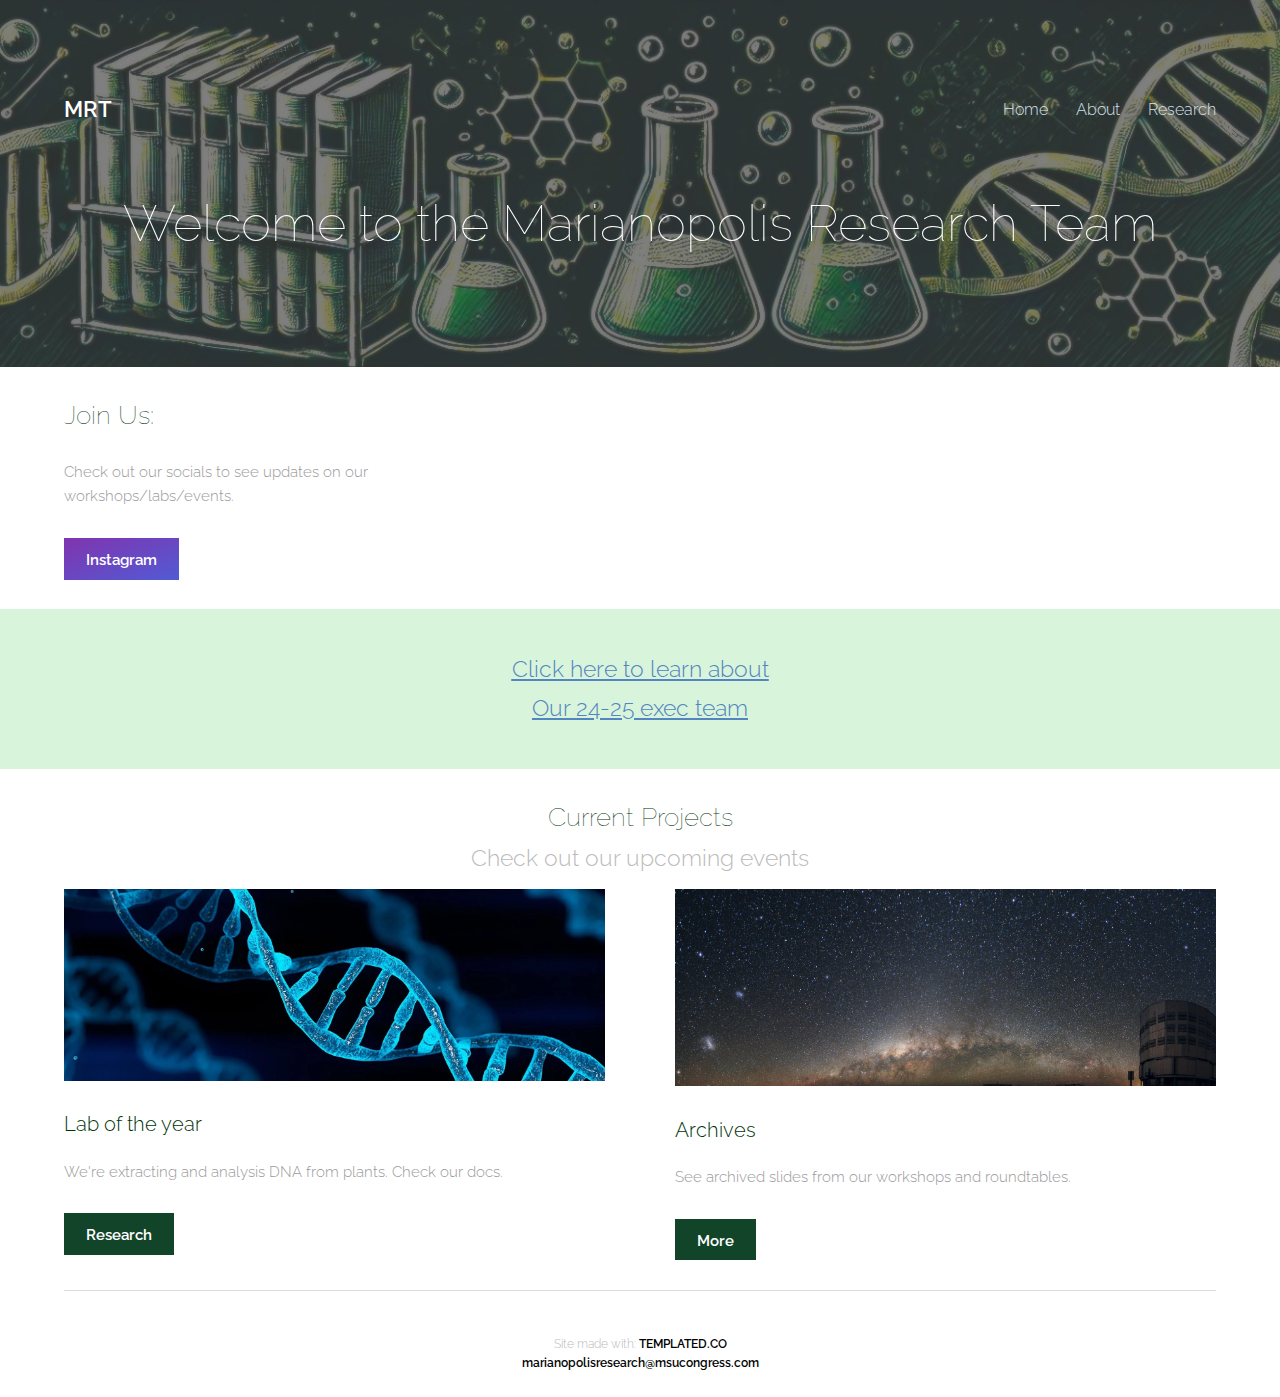
==== commit 11e1bb69: "deleted boilerplate" ====
--- a/index.html
+++ b/index.html
@@ -23,28 +23,26 @@
 							</footer></article></div>
 				</div>
 			</section><!-- Two -->
-				<!--<div><a href="https://www.instagram.com/p/C2d52fmOYPW/?img_index=1">Our current team</a></div>-->
 			<section id="two" class="wrapper style1 special"><div class="inner">
-					<header><p><a href="https://www.instagram.com/p/C2d52fmOYPW/?img_index=1"><u>Click to learn about<br>Our 24-25 exec team</u></a></p>
-						
-					
+					<header><p><a href="https://www.instagram.com/p/C2d52fmOYPW/?img_index=1">
+						<u>Click here to learn about<br>Our 24-25 exec team</u></a></p>
 						</div>
 					</div>
 				
 				</div>
 			</section><!-- Three --><section id="three" class="wrapper special"><div class="inner">
 					<header class="align-center"><h2>Current Projects</h2>
-						<p>Check our upcoming events</p>
+						<p>Check out our upcoming events</p>
 					</header><div class="flex flex-2">
 						<article><div class="image fit">
 								<img src="images/DNA-strands-concept-illustration copy.jpg" alt="DNA" width="576" height="196"></div>
 							<header><h3>Lab of the year</h3>
-							</header><p>We're extracting and analysis DNA from plants. Click button to see our docs:</p>
+							</header><p>We're extracting and analysis DNA from plants. Check our docs.</p>
 							<footer><a href="research.html" class="button special">Research</a>
 							</footer></article><article><div class="image fit">
 								<img src="images/Panoramic_Large_and_Small_Magellanic_Clouds copy.jpg" alt="SMC" width="576" height="196"></div>
-							<header><h3>Workshops, Seminars and Roundtables</h3>
-							</header><p>See our other events.</p>
+							<header><h3>Archives</h3>
+							</header><p>See archived slides from our workshops and roundtables.</p>
 							<footer><a href="#" class="button special">More</a>
 							</footer></article></div>
 				</div>
@@ -59,6 +57,7 @@
 				</div>
 			</footer><div class="copyright">
 			Site made with: <a href="https://templated.co/">TEMPLATED.CO</a>
+			<br><a href="mailto: marianopolisresearch@msucongress.com">marianopolisresearch@msucongress.com</a>
 		</div>
 
 		<!-- Scripts -->
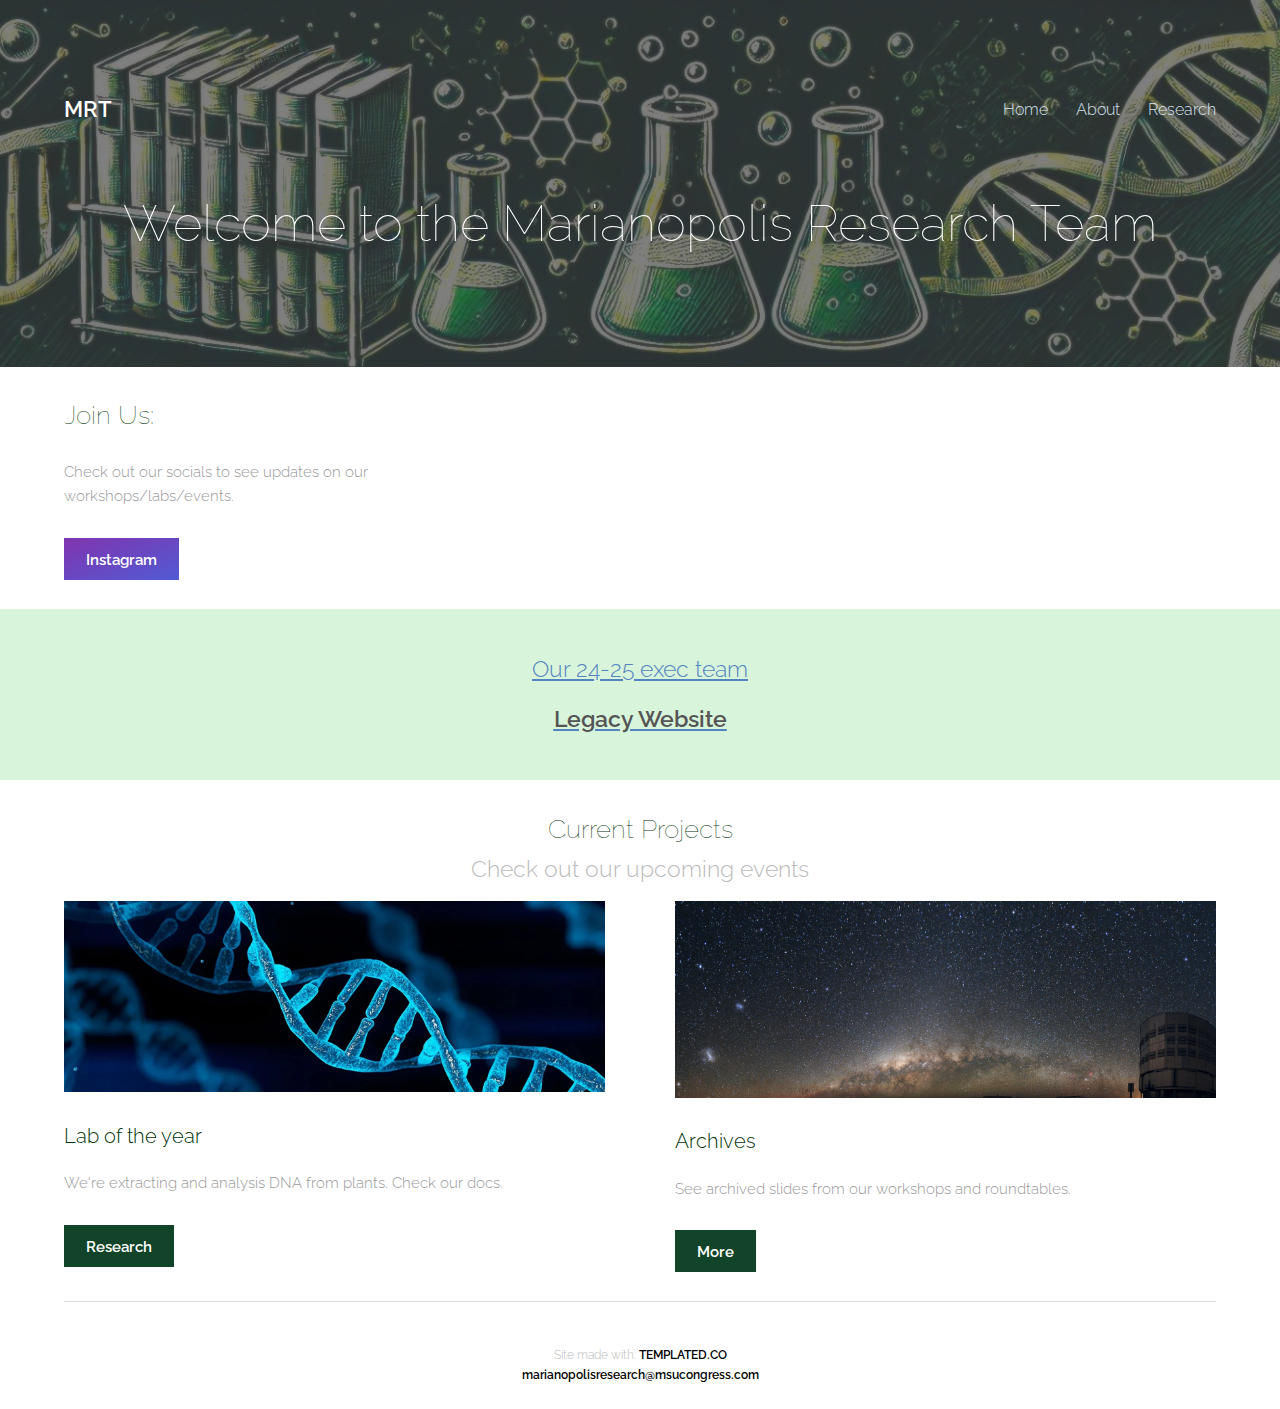
==== commit d9742953: "typo fixing" ====
--- a/index.html
+++ b/index.html
@@ -25,7 +25,9 @@
 			</section><!-- Two -->
 			<section id="two" class="wrapper style1 special"><div class="inner">
 					<header><p><a href="https://www.instagram.com/p/C2d52fmOYPW/?img_index=1">
-						<u>Click here to learn about<br>Our 24-25 exec team</u></a></p>
+						<u>Our 24-25 exec team</u></a></p>
+						<p><a href="https://sites.google.com/view/marianopolis-research">
+							<u><b>Legacy Website</b></u></a></p>
 						</div>
 					</div>
 				
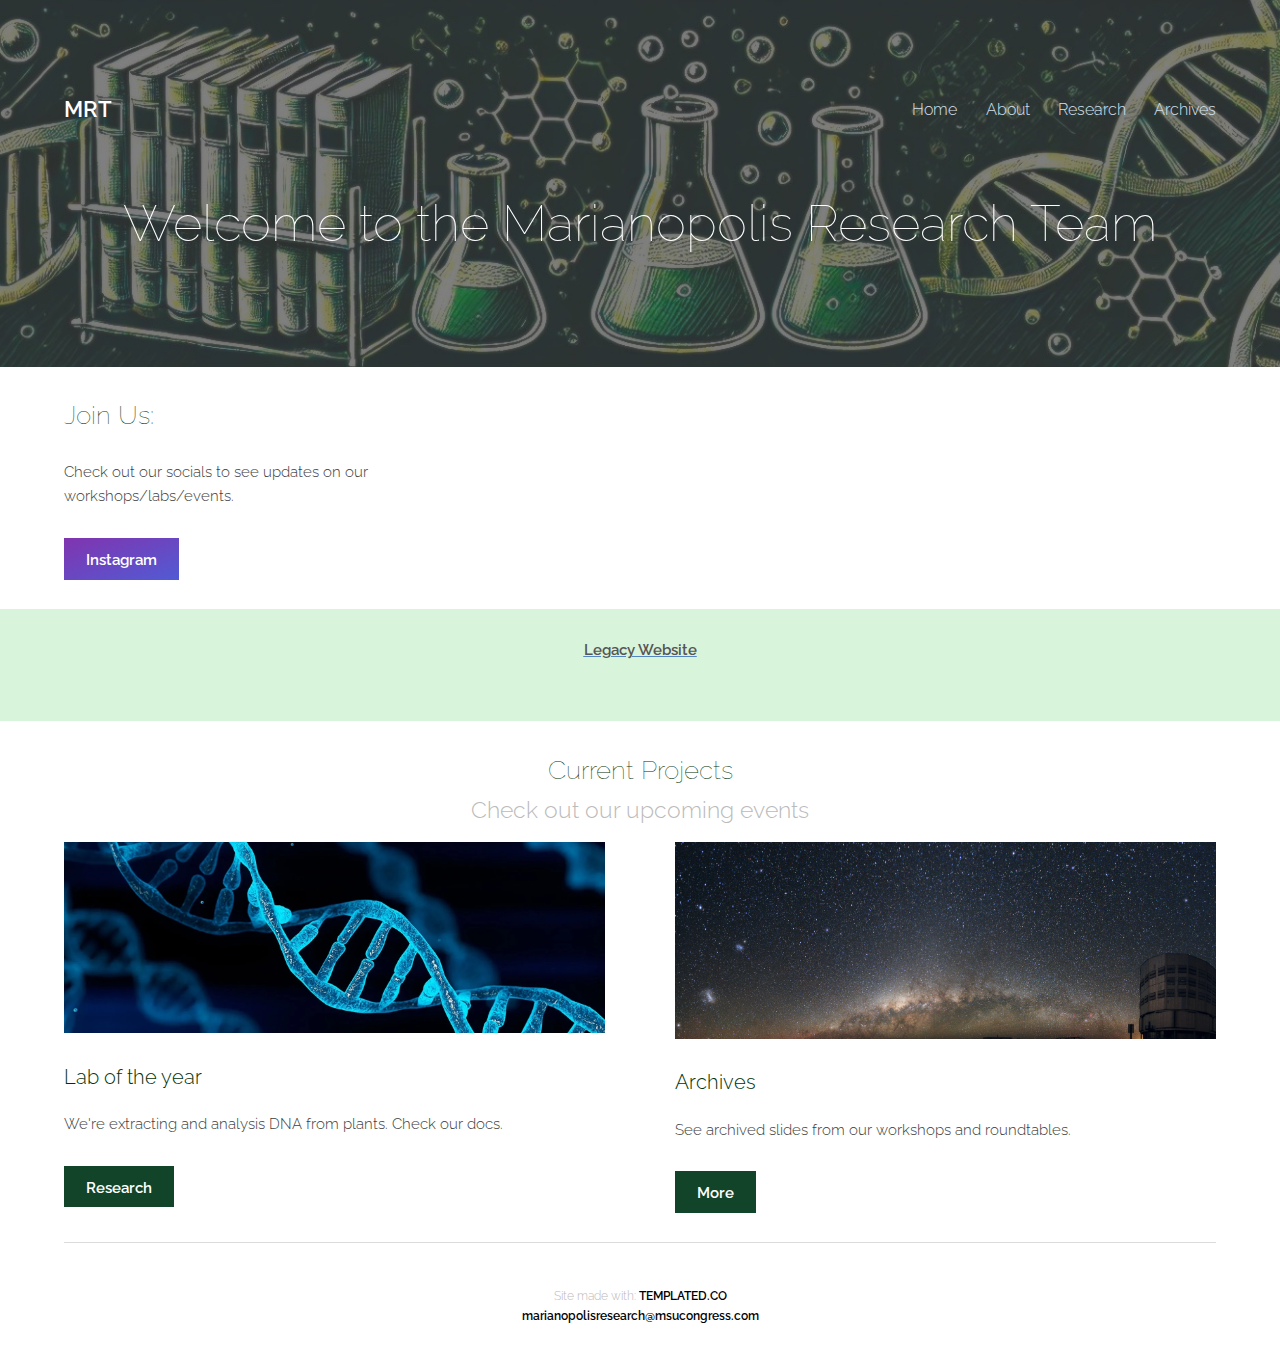
==== commit f4efeb28: "Added archives, added lab docs" ====
--- a/index.html
+++ b/index.html
@@ -11,6 +11,7 @@
 					<nav id="nav"><a href="index.html">Home</a>
 						<a href="generic.html">About</a>
 						<a href="research.html">Research</a>
+						<a href="archives.html">Archives</a>
 					</nav><a href="#navPanel" class="navPanelToggle"><span class="fa fa-bars"></span></a>
 				</div>
 			</header><!-- Banner --><section id="banner"><h1>Welcome to the Marianopolis Research Team</h1>
@@ -24,8 +25,7 @@
 				</div>
 			</section><!-- Two -->
 			<section id="two" class="wrapper style1 special"><div class="inner">
-					<header><p><a href="https://www.instagram.com/p/C2d52fmOYPW/?img_index=1">
-						<u>Our 24-25 exec team</u></a></p>
+					
 						<p><a href="https://sites.google.com/view/marianopolis-research">
 							<u><b>Legacy Website</b></u></a></p>
 						</div>
@@ -45,7 +45,7 @@
 								<img src="images/Panoramic_Large_and_Small_Magellanic_Clouds copy.jpg" alt="SMC" width="576" height="196"></div>
 							<header><h3>Archives</h3>
 							</header><p>See archived slides from our workshops and roundtables.</p>
-							<footer><a href="#" class="button special">More</a>
+							<footer><a href="research.html" class="button special">More</a>
 							</footer></article></div>
 				</div>
 			</section><!-- Footer --><footer id="footer"><div class="inner">
--- a/assets/css/main.css
+++ b/assets/css/main.css
@@ -1588,7 +1588,7 @@
 /* Type */
 
 	body, input, select, textarea {
-		color: #9a9a9a;
+		color: #3d3d3d;  /*paragraph color*/
 		font-family: "Raleway", Arial, Helvetica, sans-serif;
 		font-size: 13pt;
 		font-weight: 300;
@@ -3014,7 +3014,17 @@
 			}
 
 		}
-
+/*ummmmmm**/
+.image-container {
+	display: flex;
+	justify-content: space-between; /* Spacing between images */
+  }
+  
+  .image-container img {
+	width: 40%; /* Ensures 5 images fit on a line (5 x 18% = 90%) */
+	height: auto; /* Keeps the aspect ratio */
+  }
+  
 /* Footer */
 
 	#footer .inner {
